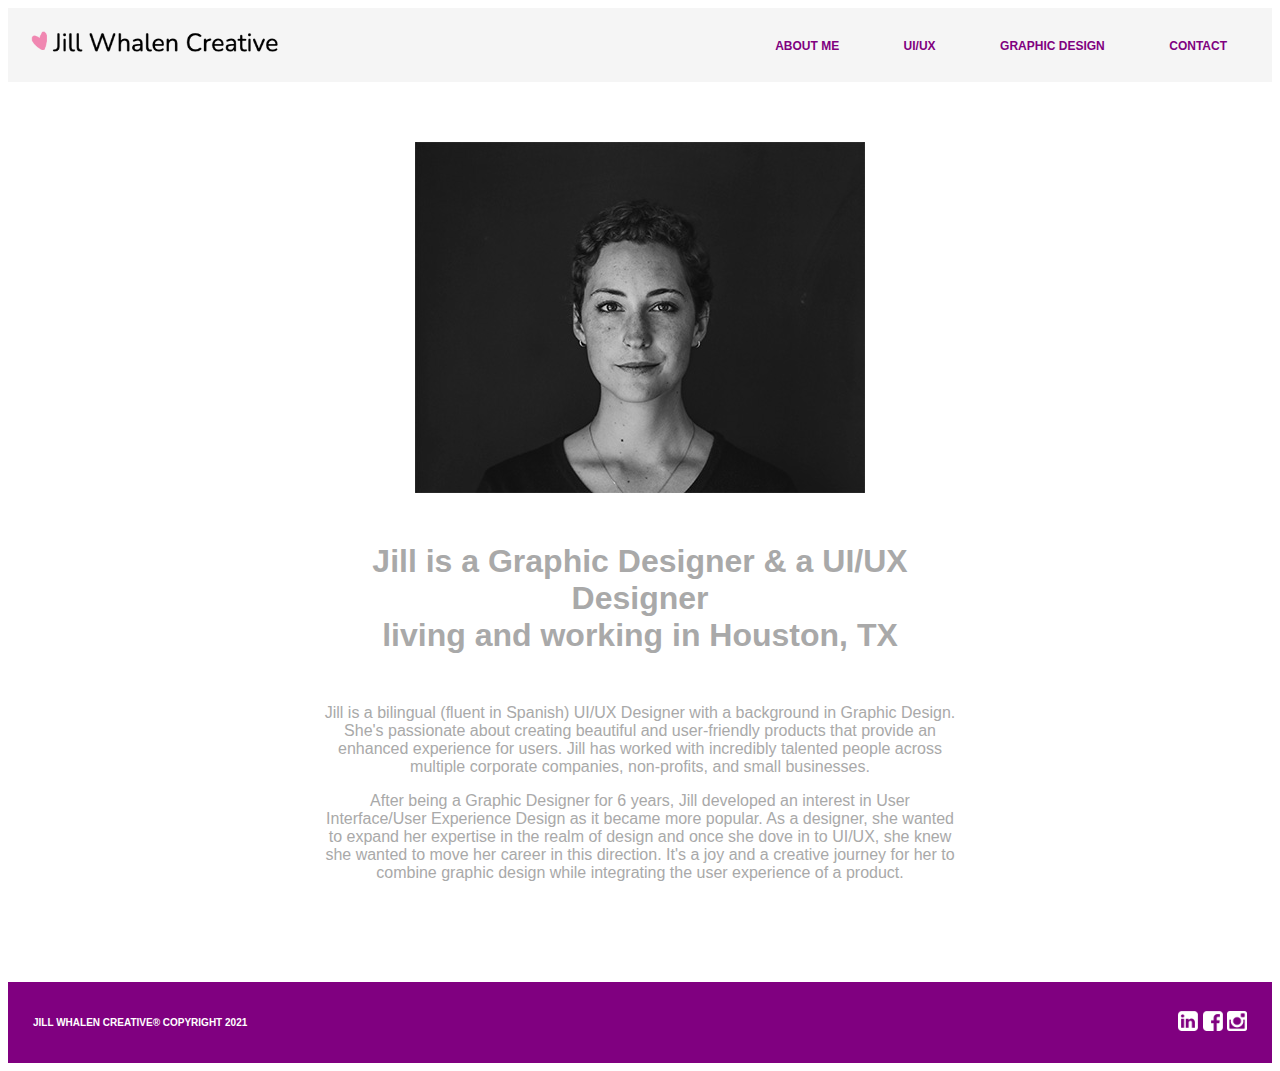
==== _safe/index.html @ ad7a0d6b "Add files via upload" ====
<!DOCTYPE html>
<html lang="en">
<head>
    <meta charset="UTF-8">
    <meta name="viewport" content="width=device-width, initial-scale=1.0">
    <title>Jill Whalen Creative</title>
    <link href="css/stylesheet.css" rel="stylesheet"/>

    <link rel="preconnect" href="https://fonts.googleapis.com/css2?family=Poppins:wght@300&display=swap" rel="stylesheet">
<style>
body {
  font-family: "Poppins", sans-serif;
}
</style>
</head>
<body>

<!-- header begin -->
<nav>
    <a href="index.html"><img src="images/vector-creator.png" alt="jill-whalen-creative-logo" style="height:40px;"></a>
<div class="menu-items">
    <a href="index.html">ABOUT ME</a>  
    <a href="index_work_UI_UX.html">UI/UX</a> 
    <a href="index_work.html">GRAPHIC DESIGN</a> 
    <a href="index_contact.html">CONTACT</a> 
</div>
</nav>
</div> 
<!-- header end --> 

<!-- hero image begin -->
<div class="hero-image">
    <img src="images/rachel-mini.jpg" alt="Jill-Whalen-Profile" width="450" height="351">
</div>
<!-- hero image end -->

<!-- copy begin -->
<div class= "graphic-designer">
    <h1>Jill is a Graphic Designer & a UI/UX Designer <br> living and working in Houston, TX</h1>
</div>

<div class="about-me">
    <p>Jill is a bilingual (fluent in Spanish) UI/UX Designer with a background in Graphic Design. She's passionate about creating beautiful and user-friendly products that provide an enhanced experience for users. Jill has worked with incredibly talented people across multiple corporate companies, non-profits, and small businesses.</p>
    <p>After being a Graphic Designer for 6 years, Jill developed an interest in User Interface/User Experience Design as it became more popular. As a designer, she wanted to expand her expertise in the realm of design and once she dove in to UI/UX, she knew she wanted to move her career in this direction. It's a joy and a creative journey for her to combine graphic design while integrating the user experience of a product.</p>
</div>
<!-- copy end -->

<!-- footer begin -->
<footer>
<div class="footer-copy">
        <p>JILL WHALEN CREATIVE® COPYRIGHT 2021</p>
    </div>
 
<div class="footer-items">

    <a href="https://www.linkedin.com/in/jill-w/" target="_blank"><img src="images/linked-in.png" alt="linked-in-icon" style="width:20px;height:20px;"></a>

    <a href="https://www.facebook.com/jill.whalen.9" target="_blank"><img src="images/facebook.png" alt="linked-in-icon" style="width:20px;height:20px;"></a>

    <a href="https://www.instagram.com/jilliu/" target="_blank"><img src="images/instagram.png" alt="linked-in-icon" style="width:20px;height:20px;"></a>
</div>
</footer>

</body>
</html>
---- _safe/css/stylesheet.css ----
nav {
    background-color:whitesmoke;
    padding: 15px;
    display: flex;
    justify-content: space-between;
    align-items: center;
}

.menu-items a {
font-size: 12px;
color: purple;
/* font-family: sans-serif; */
font-weight: Bold;
margin: 30px;
text-align: center;
text-decoration: none;
}

.gallery-container {
    border: 3px solid #fff;
    padding: 10px;
    }

.gallery-child {
    width: 20%;
    float: left;
    padding: 10px;
    margin: 10px;
}

.gallery-container {
margin: 25px;
display: flex;
flex-direction: column;
width: 300px;
} 

.gallery:hover {
    border: 1px solid #777;
    }

.gallery-copy {
padding: 15px;
text-align: center;
/* font-family: Arial, Helvetica, sans-serif; */
font-size: 12px;
font-weight: bold;
}

.gallery img {
width: 100%;
height: auto;
}

.hero-image {
width: 450px;
height: 351px;
display: block;
margin-left: auto;
margin-right: auto;
margin-top: 60px;
margin-bottom: 20px;
}

.about-me {
    /* font-family: Arial, Helvetica, sans-serif; */
    color: darkgrey;
    text-align: center;
    width: 50%;
    margin-left: 25%;
    margin-top: 50px;
}
 
.graphic-designer {
    color: darkgrey;
    text-align: center;
    width: 50%;
    margin-left: 25%;
    margin-top: 50px;
}

footer {
    background-color: purple;
    padding: 25px;
    display: flex;
    flex-wrap: wrap;
    justify-content: space-between;
    align-items: center;
    margin-top: 100px;
}

.footer-copy {
    font-size: 10px;   
    color: white;
    /* font-family: sans-serif; */
    font-weight: bold;
    }

.footer-items a {
text-align: center;
}
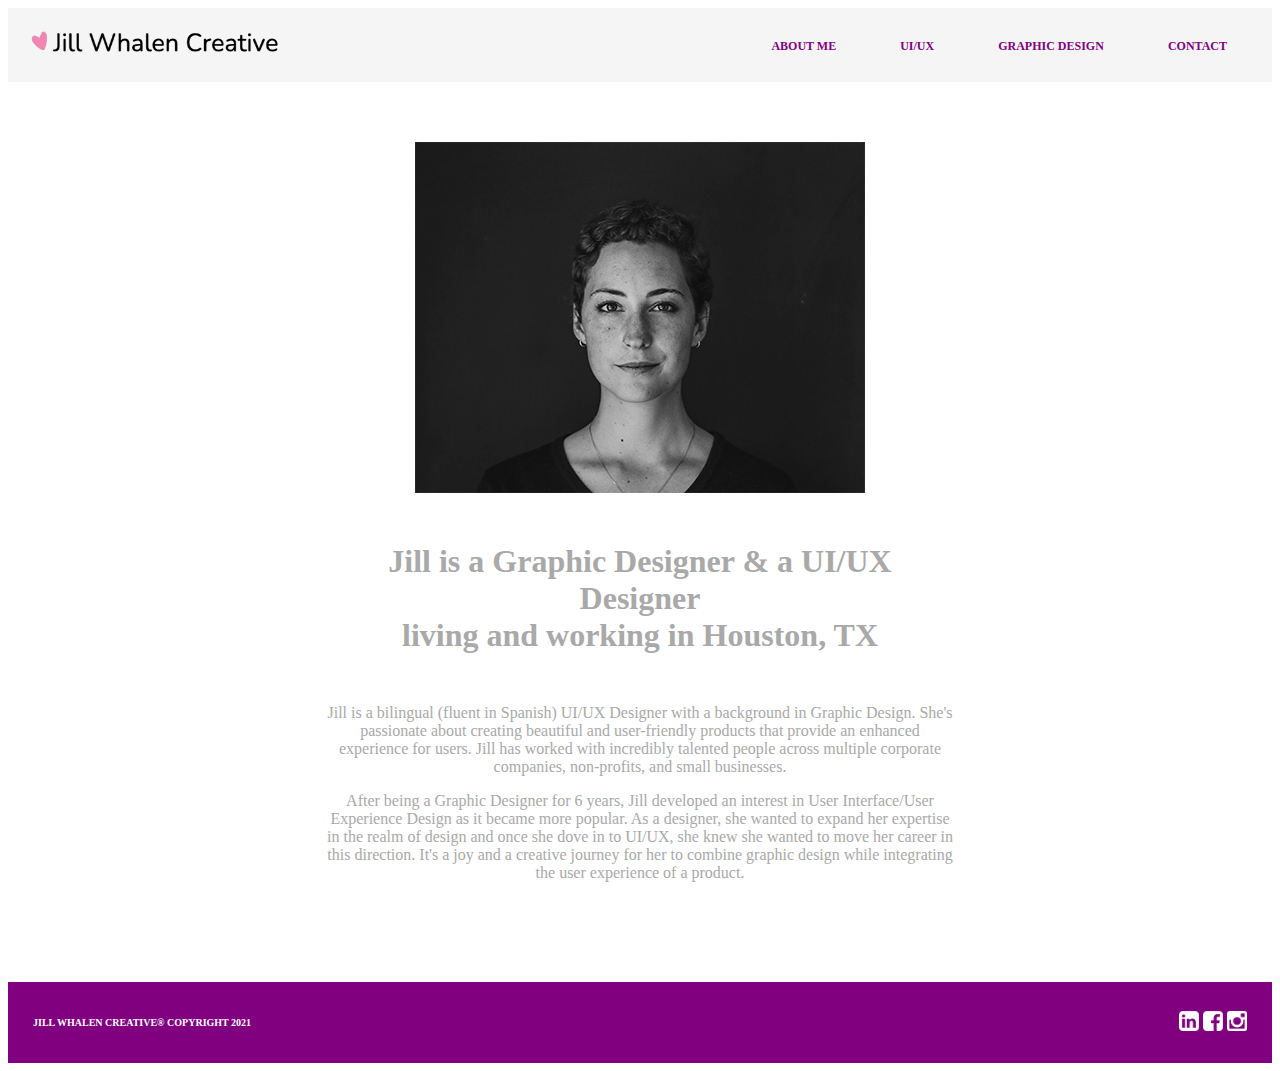
==== commit 31fa70eb: "Update index.html" ====
--- a/_safe/index.html
+++ b/_safe/index.html
@@ -8,6 +8,20 @@
 
     <link rel="preconnect" href="https://fonts.googleapis.com/css2?family=Poppins:wght@300&display=swap" rel="stylesheet">
 <style>
+
+<!-- Hotjar Tracking Code for https://uxfol.io/jillwhalencreative -->
+<script>
+    (function(h,o,t,j,a,r){
+        h.hj=h.hj||function(){(h.hj.q=h.hj.q||[]).push(arguments)};
+        h._hjSettings={hjid:2261507,hjsv:6};
+        a=o.getElementsByTagName('head')[0];
+        r=o.createElement('script');r.async=1;
+        r.src=t+h._hjSettings.hjid+j+h._hjSettings.hjsv;
+        a.appendChild(r);
+    })(window,document,'https://static.hotjar.com/c/hotjar-','.js?sv=');
+</script>
+    
+
 body {
   font-family: "Poppins", sans-serif;
 }
@@ -62,4 +76,4 @@
 </footer>
 
 </body>
-</html>+</html>
